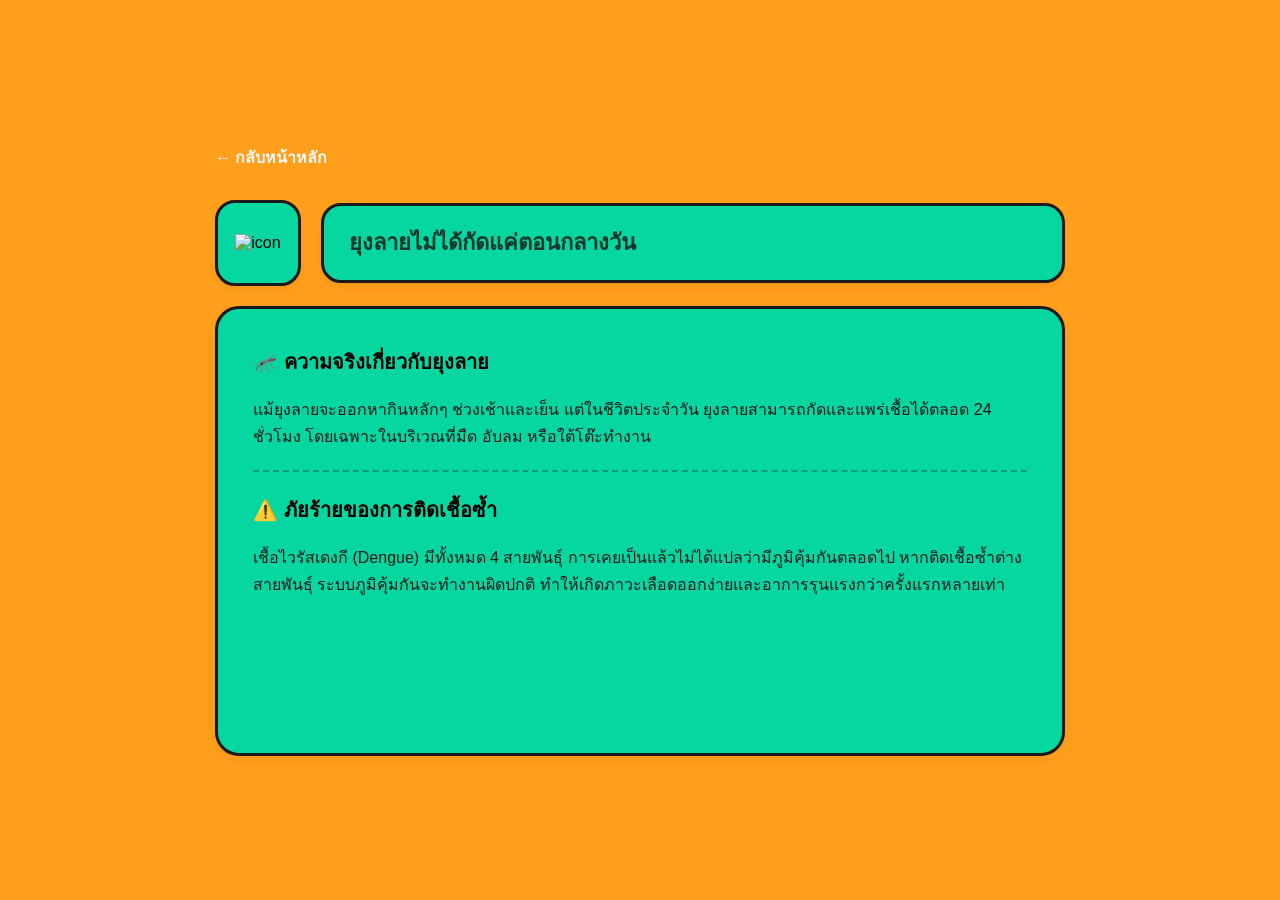
==== 1.ยุงลายไม่ได้กัดแค่ตอนกลางวัน.html @ a129864a "first commit" ====
<html lang="th">
<head>
  <meta charset="UTF-8">
  <meta name="viewport" content="width=device-width, initial-scale=1.0">
  <title>หน้ารายละเอียดหัวข้อย่อย</title>
  <style>
    body {
      font-family: 'Sarabun', 'Prompt', sans-serif;
      background-color: #FF9F1C;
      display: flex;
      justify-content: center;
      align-items: center;
      min-height: 100vh;
      margin: 0;
      padding: 20px;
      box-sizing: border-box;
    }

    /* คอนเทนเนอร์หลักสำหรับจัดวางเลย์เอาต์ */
    .page-container {
      width: 100%;
      max-width: 850px;
      display: flex;
      flex-direction: column;
      gap: 20px;
    }

    /* จัดส่วนแถวบน (b1 และ b3) ให้อยู่ในแนวเดียวกัน */
    .top-row {
      display: flex;
      gap: 20px;
      align-items: center;
    }

    /* กรอบ b1: ช่องใส่ไอคอน */
    .b1-box {
      width: 80px;
      height: 80px;
      background-color: #06D6A0;
      border: 3px solid #1a1a1a;
      border-radius: 20px;
      display: flex;
      align-items: center;
      justify-content: center;
      flex-shrink: 0; /* ป้องกันไม่ให้ไอคอนโดนบีบขนาด */
      box-shadow: 0 4px 6px rgba(0, 0, 0, 0.05);
    }

    .b1-box img {
      max-width: 60%;
      max-height: 60%;
      object-fit: contain;
    }

    /* กรอบ b3: ชื่อหัวข้อย่อย */
    .b3-box {
      flex: 1;
      height: 80px;
      background-color: #06D6A0;
      border: 3px solid #1a1a1a;
      border-radius: 20px;
      display: flex;
      align-items: center;
      padding: 0 25px;
      box-sizing: border-box;
      box-shadow: 0 4px 6px rgba(0, 0, 0, 0.05);
    }

    .b3-title {
      color: #0F382C;
      font-size: 22px;
      font-weight: bold;
      margin: 0;
    }

    /* กรอบ b2: รายละเอียดและข้อมูล */
    .b2-box {
      width: 100%;
      min-height: 450px;
      background-color: #06D6A0;
      border: 3px solid #1a1a1a;
      border-radius: 24px;
      padding: 35px;
      box-sizing: border-box;
      color: #1a1a1a;
      box-shadow: 0 4px 10px rgba(0, 0, 0, 0.05);
    }

    .b2-content {
      font-size: 18px;
      color: #1a1a1a;
      line-height: 1.8;
      margin: 0;
    }

    .b2-content h3 {
      font-size: 20px;
      margin-top: 0;
      margin-bottom: 8px;
      color: #000000;
      font-weight: bold;
    }

    .b2-content p {
      font-size: 16px;
      line-height: 1.7;
      margin-bottom: 20px;
    }

    .divider {
      border: none;
      border-top: 2px dashed #1a1a1a;
      opacity: 0.3;
      margin: 20px 0;
    }

    /* ปุ่มย้อนกลับ (ใส่เพิ่มให้ออปชันสำหรับลิงก์กลับหน้าหลัก) */
    .back-btn {
      display: inline-block;
      margin-bottom: 10px;
      color: #F8F9FA;
      text-decoration: none;
      font-weight: bold;
      font-size: 16px;
    }
    .back-btn:hover {
      text-decoration: underline;
    }

    @media (max-width: 480px) {
      .top-row {
        flex-direction: column;
        align-items: stretch;
      }

      .b1-box {
        align-self: center;
      }
    }
  </style>
</head>
<body>

  <div class="page-container">
    
    <!-- ปุ่มย้อนกลับไปหน้าหลัก (ถ้าต้องการใช้) -->
    <div>
      <a href="index.html" class="back-btn">← กลับหน้าหลัก</a>
    </div>

    <!-- แถวบน: b1 (ไอคอน) และ b3 (หัวข้อ) -->
    <div class="top-row">
      
      <!-- b1: ช่องใส่ไอคอน -->
      <div class="b1-box">
        <img src="https://api.iconify.design/lucide:shield-alert.svg?color=%230F382C" alt="icon">
      </div>

      <!-- b3: ชื่อหัวข้อย่อย -->
      <div class="b3-box">
        <h2 class="b3-title">ยุงลายไม่ได้กัดแค่ตอนกลางวัน</h2>
      </div>

    </div>

    <!-- แถวล่าง: b2 (รายละเอียดข้อมูล) -->
    <div class="b2-box">
      <div class="b2-content">
        <h3>🦟 ความจริงเกี่ยวกับยุงลาย</h3>
        <p>แม้ยุงลายจะออกหากินหลักๆ ช่วงเช้าและเย็น แต่ในชีวิตประจำวัน ยุงลายสามารถกัดและแพร่เชื้อได้ตลอด 24 ชั่วโมง โดยเฉพาะในบริเวณที่มืด อับลม หรือใต้โต๊ะทำงาน</p>

        <hr class="divider">

        <h3>⚠️ ภัยร้ายของการติดเชื้อซ้ำ</h3>
        <p>เชื้อไวรัสเดงกี (Dengue) มีทั้งหมด 4 สายพันธุ์ การเคยเป็นแล้วไม่ได้แปลว่ามีภูมิคุ้มกันตลอดไป หากติดเชื้อซ้ำต่างสายพันธุ์ ระบบภูมิคุ้มกันจะทำงานผิดปกติ ทำให้เกิดภาวะเลือดออกง่ายและอาการรุนแรงกว่าครั้งแรกหลายเท่า</p>
      </div>
    </div>

  </div>
  
</body>
</html>
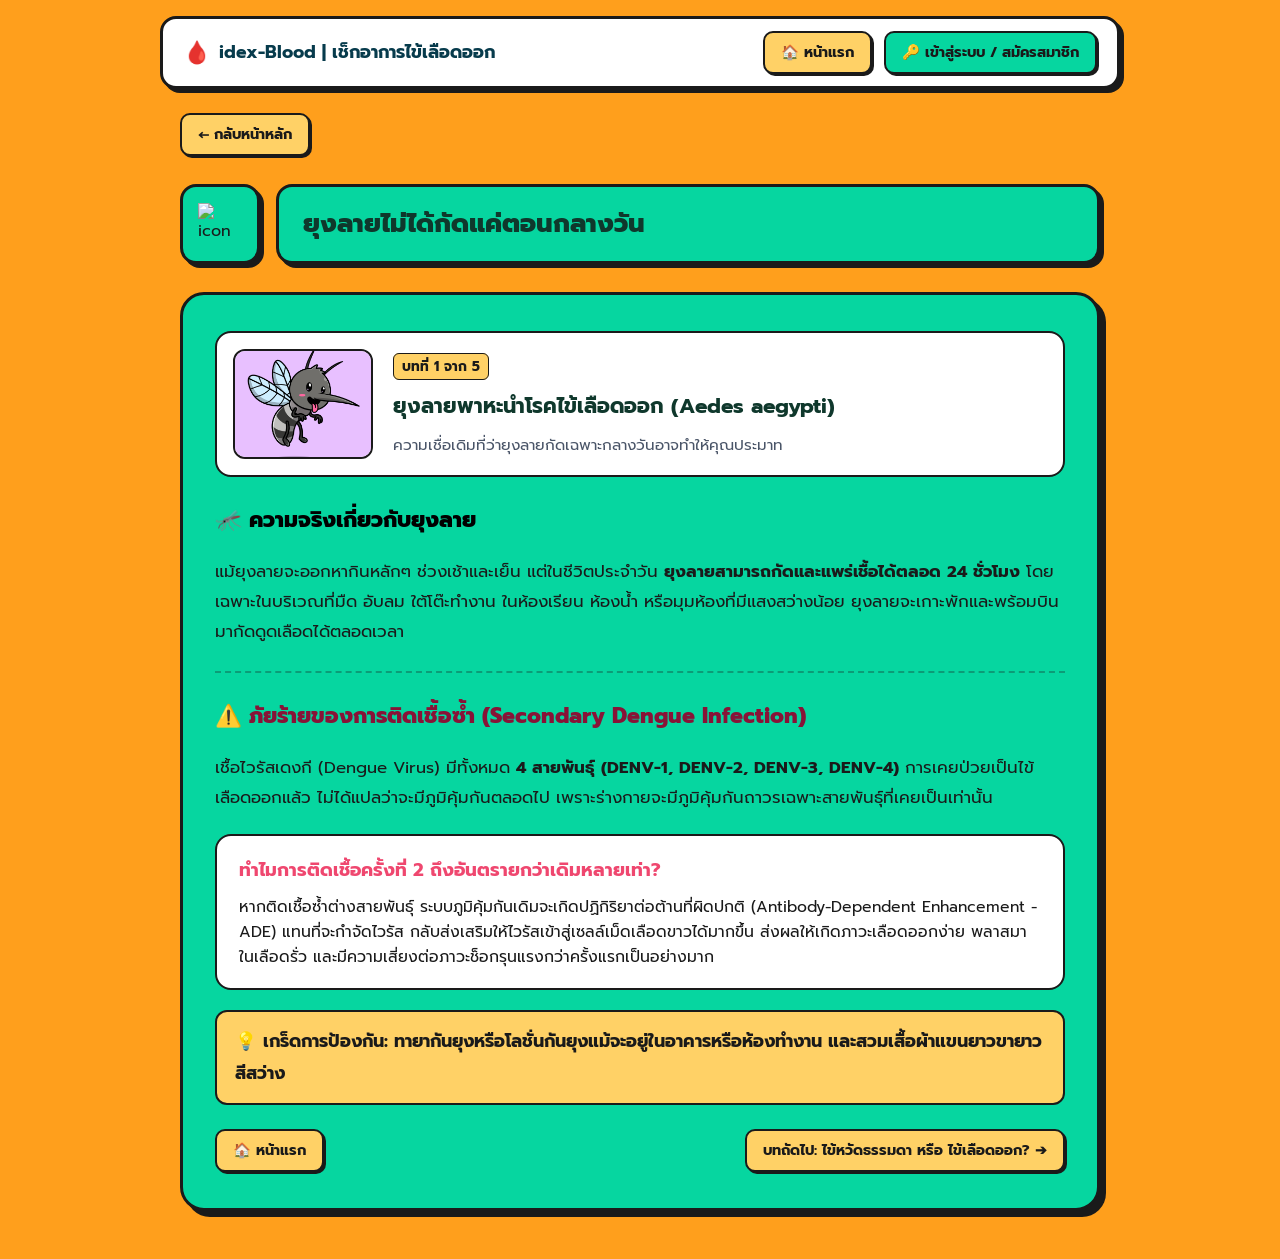
==== commit 6ec1adbb: "Add Netlify dengue app migration" ====
--- a/1.ยุงลายไม่ได้กัดแค่ตอนกลางวัน.html
+++ b/1.ยุงลายไม่ได้กัดแค่ตอนกลางวัน.html
@@ -1,182 +1,92 @@
+<!DOCTYPE html>
 <html lang="th">
 <head>
   <meta charset="UTF-8">
   <meta name="viewport" content="width=device-width, initial-scale=1.0">
-  <title>หน้ารายละเอียดหัวข้อย่อย</title>
-  <style>
-    body {
-      font-family: 'Sarabun', 'Prompt', sans-serif;
-      background-color: #FF9F1C;
-      display: flex;
-      justify-content: center;
-      align-items: center;
-      min-height: 100vh;
-      margin: 0;
-      padding: 20px;
-      box-sizing: border-box;
-    }
-
-    /* คอนเทนเนอร์หลักสำหรับจัดวางเลย์เอาต์ */
-    .page-container {
-      width: 100%;
-      max-width: 850px;
-      display: flex;
-      flex-direction: column;
-      gap: 20px;
-    }
-
-    /* จัดส่วนแถวบน (b1 และ b3) ให้อยู่ในแนวเดียวกัน */
-    .top-row {
-      display: flex;
-      gap: 20px;
-      align-items: center;
-    }
-
-    /* กรอบ b1: ช่องใส่ไอคอน */
-    .b1-box {
-      width: 80px;
-      height: 80px;
-      background-color: #06D6A0;
-      border: 3px solid #1a1a1a;
-      border-radius: 20px;
-      display: flex;
-      align-items: center;
-      justify-content: center;
-      flex-shrink: 0; /* ป้องกันไม่ให้ไอคอนโดนบีบขนาด */
-      box-shadow: 0 4px 6px rgba(0, 0, 0, 0.05);
-    }
-
-    .b1-box img {
-      max-width: 60%;
-      max-height: 60%;
-      object-fit: contain;
-    }
-
-    /* กรอบ b3: ชื่อหัวข้อย่อย */
-    .b3-box {
-      flex: 1;
-      height: 80px;
-      background-color: #06D6A0;
-      border: 3px solid #1a1a1a;
-      border-radius: 20px;
-      display: flex;
-      align-items: center;
-      padding: 0 25px;
-      box-sizing: border-box;
-      box-shadow: 0 4px 6px rgba(0, 0, 0, 0.05);
-    }
-
-    .b3-title {
-      color: #0F382C;
-      font-size: 22px;
-      font-weight: bold;
-      margin: 0;
-    }
-
-    /* กรอบ b2: รายละเอียดและข้อมูล */
-    .b2-box {
-      width: 100%;
-      min-height: 450px;
-      background-color: #06D6A0;
-      border: 3px solid #1a1a1a;
-      border-radius: 24px;
-      padding: 35px;
-      box-sizing: border-box;
-      color: #1a1a1a;
-      box-shadow: 0 4px 10px rgba(0, 0, 0, 0.05);
-    }
-
-    .b2-content {
-      font-size: 18px;
-      color: #1a1a1a;
-      line-height: 1.8;
-      margin: 0;
-    }
-
-    .b2-content h3 {
-      font-size: 20px;
-      margin-top: 0;
-      margin-bottom: 8px;
-      color: #000000;
-      font-weight: bold;
-    }
-
-    .b2-content p {
-      font-size: 16px;
-      line-height: 1.7;
-      margin-bottom: 20px;
-    }
-
-    .divider {
-      border: none;
-      border-top: 2px dashed #1a1a1a;
-      opacity: 0.3;
-      margin: 20px 0;
-    }
-
-    /* ปุ่มย้อนกลับ (ใส่เพิ่มให้ออปชันสำหรับลิงก์กลับหน้าหลัก) */
-    .back-btn {
-      display: inline-block;
-      margin-bottom: 10px;
-      color: #F8F9FA;
-      text-decoration: none;
-      font-weight: bold;
-      font-size: 16px;
-    }
-    .back-btn:hover {
-      text-decoration: underline;
-    }
-
-    @media (max-width: 480px) {
-      .top-row {
-        flex-direction: column;
-        align-items: stretch;
-      }
-
-      .b1-box {
-        align-self: center;
-      }
-    }
-  </style>
+  <title>ยุงลายไม่ได้กัดแค่ตอนกลางวัน | idex-Blood</title>
+  <meta name="description" content="ความจริงเกี่ยวกับยุงลาย พฤติกรรมการกัดตลอด 24 ชั่วโมง และภัยร้ายของการติดเชื้อไวรัสเดงกีซ้ำต่างสายพันธุ์">
+  <meta property="og:site_name" content="idex-Blood เช็กอาการไข้เลือดออก">
+  <meta property="og:title" content="ยุงลายไม่ได้กัดแค่ตอนกลางวัน | idex-Blood">
+  <meta property="og:description" content="ยุงลายสามารถกัดและแพร่เชื้อได้ตลอด 24 ชั่วโมง โดยเฉพาะในบริเวณที่มืด อับลม หรือใต้โต๊ะทำงาน พร้อมภัยร้ายของการติดเชื้อซ้ำ 4 สายพันธุ์">
+  <link rel="stylesheet" href="assets/css/style.css">
+  <link rel="icon" href="data:image/svg+xml,<svg xmlns=%22http://www.w3.org/2000/svg%22 viewBox=%220%22 100 100%22><text y=%22.9em%22 font-size=%2290%22>🦟</text></svg>">
 </head>
 <body>
 
-  <div class="page-container">
+  <!-- Top User & Account Menu -->
+  <nav id="accountMenu" class="account-nav" aria-label="เมนูผู้ใช้งาน" hidden></nav>
+
+  <div class="page-wrapper">
     
-    <!-- ปุ่มย้อนกลับไปหน้าหลัก (ถ้าต้องการใช้) -->
     <div>
-      <a href="index.html" class="back-btn">← กลับหน้าหลัก</a>
+      <a class='btn-nav' href='/'>← กลับหน้าหลัก</a>
     </div>
 
-    <!-- แถวบน: b1 (ไอคอน) และ b3 (หัวข้อ) -->
-    <div class="top-row">
-      
-      <!-- b1: ช่องใส่ไอคอน -->
-      <div class="b1-box">
+    <!-- Article Header -->
+    <header class="article-header">
+      <div class="article-icon-box">
         <img src="https://api.iconify.design/lucide:shield-alert.svg?color=%230F382C" alt="icon">
       </div>
+      <div class="article-title-box">
+        <h1>ยุงลายไม่ได้กัดแค่ตอนกลางวัน</h1>
+      </div>
+    </header>
 
-      <!-- b3: ชื่อหัวข้อย่อย -->
-      <div class="b3-box">
-        <h2 class="b3-title">ยุงลายไม่ได้กัดแค่ตอนกลางวัน</h2>
+    <!-- Main Article Body -->
+    <article class="article-content-card">
+      <div style="font-size: 1.1rem; line-height: 1.8;">
+        
+        <div style="display: flex; gap: 20px; align-items: center; flex-wrap: wrap; margin-bottom: 24px; background: #fff; padding: 16px; border-radius: 16px; border: 2px solid #1a1a1a;">
+          <img src="รูป/img_mosquito.jpg.jpg" alt="ยุงลายตัวพาหะนำโรค" style="width: 140px; height: 110px; object-fit: cover; border-radius: 12px; border: 2px solid #1a1a1a;">
+          <div style="flex: 1; min-width: 240px;">
+            <span style="background: #FFD166; padding: 2px 8px; border-radius: 6px; font-weight: 700; font-size: 0.85rem; border: 1.5px solid #1a1a1a;">บทที่ 1 จาก 5</span>
+            <h2 style="margin: 6px 0; font-size: 1.3rem; color: #0F382C;">ยุงลายพาหะนำโรคไข้เลือดออก (Aedes aegypti)</h2>
+            <p style="margin: 0; font-size: 0.95rem; color: #4A5568;">ความเชื่อเดิมที่ว่ายุงลายกัดเฉพาะกลางวันอาจทำให้คุณประมาท</p>
+          </div>
+        </div>
+
+        <h3 style="font-size: 1.35rem; margin-top: 0; margin-bottom: 10px; color: #000; font-weight: 800;">
+          🦟 ความจริงเกี่ยวกับยุงลาย
+        </h3>
+        <p style="margin-bottom: 20px; font-size: 1.05rem;">
+          แม้ยุงลายจะออกหากินหลักๆ ช่วงเช้าและเย็น แต่ในชีวิตประจำวัน <strong>ยุงลายสามารถกัดและแพร่เชื้อได้ตลอด 24 ชั่วโมง</strong> โดยเฉพาะในบริเวณที่มืด อับลม ใต้โต๊ะทำงาน ในห้องเรียน ห้องน้ำ หรือมุมห้องที่มีแสงสว่างน้อย ยุงลายจะเกาะพักและพร้อมบินมากัดดูดเลือดได้ตลอดเวลา
+        </p>
+
+        <hr style="border: none; border-top: 2px dashed #1a1a1a; opacity: 0.3; margin: 24px 0;">
+
+        <h3 style="font-size: 1.35rem; margin-top: 0; margin-bottom: 10px; color: #881337; font-weight: 800;">
+          ⚠️ ภัยร้ายของการติดเชื้อซ้ำ (Secondary Dengue Infection)
+        </h3>
+        <p style="margin-bottom: 20px; font-size: 1.05rem;">
+          เชื้อไวรัสเดงกี (Dengue Virus) มีทั้งหมด <strong>4 สายพันธุ์ (DENV-1, DENV-2, DENV-3, DENV-4)</strong> การเคยป่วยเป็นไข้เลือดออกแล้ว ไม่ได้แปลว่าจะมีภูมิคุ้มกันตลอดไป เพราะร่างกายจะมีภูมิคุ้มกันถาวรเฉพาะสายพันธุ์ที่เคยเป็นเท่านั้น
+        </p>
+        <div style="background: #FFF; border: 2.5px solid #1A1A1A; border-radius: 16px; padding: 18px 22px; margin-bottom: 20px;">
+          <h4 style="margin: 0 0 8px; color: #EF476F; font-size: 1.15rem;">ทำไมการติดเชื้อครั้งที่ 2 ถึงอันตรายกว่าเดิมหลายเท่า?</h4>
+          <p style="margin: 0; font-size: 0.98rem; line-height: 1.6;">
+            หากติดเชื้อซ้ำต่างสายพันธุ์ ระบบภูมิคุ้มกันเดิมจะเกิดปฏิกิริยาต่อต้านที่ผิดปกติ (Antibody-Dependent Enhancement - ADE) แทนที่จะกำจัดไวรัส กลับส่งเสริมให้ไวรัสเข้าสู่เซลล์เม็ดเลือดขาวได้มากขึ้น ส่งผลให้เกิดภาวะเลือดออกง่าย พลาสมาในเลือดรั่ว และมีความเสี่ยงต่อภาวะช็อกรุนแรงกว่าครั้งแรกเป็นอย่างมาก
+          </p>
+        </div>
+
+        <div style="background: #FFD166; border: 2px solid #1A1A1A; border-radius: 12px; padding: 14px 18px; font-weight: 700; color: #1A1A1A;">
+          💡 <strong>เกร็ดการป้องกัน:</strong> ทายากันยุงหรือโลชั่นกันยุงแม้จะอยู่ในอาคารหรือห้องทำงาน และสวมเสื้อผ้าแขนยาวขายาวสีสว่าง
+        </div>
+
       </div>
 
-    </div>
-
-    <!-- แถวล่าง: b2 (รายละเอียดข้อมูล) -->
-    <div class="b2-box">
-      <div class="b2-content">
-        <h3>🦟 ความจริงเกี่ยวกับยุงลาย</h3>
-        <p>แม้ยุงลายจะออกหากินหลักๆ ช่วงเช้าและเย็น แต่ในชีวิตประจำวัน ยุงลายสามารถกัดและแพร่เชื้อได้ตลอด 24 ชั่วโมง โดยเฉพาะในบริเวณที่มืด อับลม หรือใต้โต๊ะทำงาน</p>
-
-        <hr class="divider">
-
-        <h3>⚠️ ภัยร้ายของการติดเชื้อซ้ำ</h3>
-        <p>เชื้อไวรัสเดงกี (Dengue) มีทั้งหมด 4 สายพันธุ์ การเคยเป็นแล้วไม่ได้แปลว่ามีภูมิคุ้มกันตลอดไป หากติดเชื้อซ้ำต่างสายพันธุ์ ระบบภูมิคุ้มกันจะทำงานผิดปกติ ทำให้เกิดภาวะเลือดออกง่ายและอาการรุนแรงกว่าครั้งแรกหลายเท่า</p>
+      <!-- Navigation Footer -->
+      <div class="article-nav-buttons">
+        <a class='btn-nav' href='/'>🏠 หน้าแรก</a>
+        <a href="2.ไข้หวัดธรรมดา หรือ ไข้เลือดออก.html" class="btn-nav" style="background: #FFD166;">บทถัดไป: ไข้หวัดธรรมดา หรือ ไข้เลือดออก? ➔</a>
       </div>
-    </div>
+    </article>
 
   </div>
-  
+
+  <script type="module">
+    import { setupUserNavbar } from "./assets/js/auth.js";
+    setupUserNavbar();
+  </script>
+
 </body>
-</html>+</html>
+
--- a/assets/css/style.css
+++ b/assets/css/style.css
@@ -0,0 +1,683 @@
+@import url('https://fonts.googleapis.com/css2?family=Prompt:wght@400;500;600;700;800&family=Sarabun:wght@300;400;500;600;700&display=swap');
+
+:root {
+  --bg-primary: #FF9F1C;
+  --color-mint: #06D6A0;
+  --color-dark-teal: #073B4C;
+  --color-forest: #0F382C;
+  --color-coral: #EF476F;
+  --color-yellow: #FFD166;
+  --color-white: #FFFFFF;
+  --color-card-bg: #FFFFFF;
+  --color-black: #1A1A1A;
+  --border-thick: 3px solid #1A1A1A;
+  --border-medium: 2px solid #1A1A1A;
+  --shadow-solid: 4px 4px 0 #1A1A1A;
+  --shadow-solid-lg: 6px 6px 0 #1A1A1A;
+  --shadow-solid-sm: 2px 2px 0 #1A1A1A;
+  --radius-lg: 24px;
+  --radius-md: 16px;
+  --radius-sm: 10px;
+}
+
+* {
+  box-sizing: border-box;
+}
+
+body {
+  font-family: 'Prompt', 'Sarabun', -apple-system, BlinkMacSystemFont, 'Segoe UI', Roboto, sans-serif;
+  background-color: var(--bg-primary);
+  color: var(--color-black);
+  margin: 0;
+  padding: 0;
+  min-height: 100vh;
+  display: flex;
+  flex-direction: column;
+  align-items: center;
+  line-height: 1.6;
+}
+
+a {
+  color: inherit;
+  text-decoration: none;
+}
+
+/* User & Account Navigation Bar */
+.account-nav {
+  width: 100%;
+  max-width: 960px;
+  margin: 16px auto 8px;
+  padding: 12px 20px;
+  background: var(--color-white);
+  border: var(--border-thick);
+  border-radius: var(--radius-md);
+  box-shadow: var(--shadow-solid);
+  display: flex;
+  justify-content: space-between;
+  align-items: center;
+  flex-wrap: wrap;
+  gap: 12px;
+}
+
+.brand-badge {
+  display: flex;
+  align-items: center;
+  gap: 8px;
+  font-weight: 700;
+  font-size: 1.1rem;
+  color: var(--color-dark-teal);
+}
+
+.brand-badge .blood-icon {
+  font-size: 1.4rem;
+}
+
+.user-status {
+  display: flex;
+  align-items: center;
+  gap: 12px;
+  font-size: 0.95rem;
+}
+
+.user-tag {
+  background: #E8F5E9;
+  border: 1.5px solid var(--color-black);
+  padding: 4px 10px;
+  border-radius: var(--radius-sm);
+  font-weight: 600;
+  color: var(--color-forest);
+}
+
+.btn-nav {
+  padding: 8px 16px;
+  border: var(--border-medium);
+  border-radius: var(--radius-sm);
+  font-family: inherit;
+  font-weight: 700;
+  font-size: 0.9rem;
+  cursor: pointer;
+  background: var(--color-yellow);
+  color: var(--color-black);
+  box-shadow: var(--shadow-solid-sm);
+  transition: transform 0.15s ease, box-shadow 0.15s ease;
+  display: inline-flex;
+  align-items: center;
+  gap: 6px;
+}
+
+.btn-nav:hover {
+  transform: translate(-1px, -1px);
+  box-shadow: var(--shadow-solid);
+}
+
+.btn-nav:active {
+  transform: translate(2px, 2px);
+  box-shadow: 0 0 0 #1A1A1A;
+}
+
+.btn-danger {
+  background: var(--color-coral);
+  color: var(--color-white);
+}
+
+/* Page Layout Container */
+.page-wrapper {
+  width: 100%;
+  max-width: 960px;
+  padding: 16px 20px 48px;
+  display: flex;
+  flex-direction: column;
+  gap: 28px;
+}
+
+/* Hero Box (d1) */
+.hero-box {
+  width: 100%;
+  background-color: var(--color-mint);
+  border: var(--border-thick);
+  border-radius: var(--radius-lg);
+  padding: 32px 24px;
+  text-align: center;
+  box-shadow: var(--shadow-solid-lg);
+  position: relative;
+  overflow: hidden;
+}
+
+.hero-tag {
+  display: inline-block;
+  background: var(--color-yellow);
+  color: var(--color-black);
+  border: var(--border-medium);
+  border-radius: 999px;
+  padding: 4px 16px;
+  font-weight: 700;
+  font-size: 0.85rem;
+  margin-bottom: 12px;
+  box-shadow: var(--shadow-solid-sm);
+}
+
+.hero-title {
+  font-weight: 800;
+  font-size: clamp(1.4rem, 4vw, 2rem);
+  color: var(--color-black);
+  margin: 0 0 10px;
+  line-height: 1.4;
+}
+
+.hero-subtitle {
+  font-size: 1rem;
+  color: var(--color-forest);
+  margin: 0;
+  font-weight: 500;
+}
+
+/* Emergency Alert Strip */
+.emergency-strip {
+  background: var(--color-coral);
+  color: var(--color-white);
+  border: var(--border-thick);
+  border-radius: var(--radius-md);
+  padding: 12px 20px;
+  box-shadow: var(--shadow-solid);
+  display: flex;
+  align-items: center;
+  justify-content: space-between;
+  flex-wrap: wrap;
+  gap: 12px;
+  font-weight: 600;
+}
+
+.emergency-strip a {
+  background: var(--color-white);
+  color: var(--color-black);
+  border: var(--border-medium);
+  padding: 6px 14px;
+  border-radius: var(--radius-sm);
+  font-weight: 700;
+  display: inline-flex;
+  align-items: center;
+  gap: 6px;
+  box-shadow: var(--shadow-solid-sm);
+}
+
+/* Grid for The 5 Main Articles */
+.cards-grid {
+  display: grid;
+  grid-template-columns: repeat(3, 1fr);
+  gap: 20px;
+  width: 100%;
+}
+
+.cards-grid-bottom {
+  display: grid;
+  grid-template-columns: repeat(2, 1fr);
+  gap: 20px;
+  width: 100%;
+  max-width: 680px;
+  margin: 0 auto;
+}
+
+.topic-card {
+  display: flex;
+  flex-direction: column;
+  background: var(--color-white);
+  border: var(--border-thick);
+  border-radius: var(--radius-md);
+  box-shadow: var(--shadow-solid);
+  overflow: hidden;
+  transition: transform 0.2s ease, box-shadow 0.2s ease;
+  position: relative;
+}
+
+.topic-card:hover {
+  transform: translateY(-6px);
+  box-shadow: var(--shadow-solid-lg);
+}
+
+.topic-header {
+  background: var(--color-mint);
+  border-bottom: var(--border-thick);
+  padding: 14px 16px;
+  min-height: 72px;
+  display: flex;
+  align-items: center;
+  justify-content: center;
+  text-align: center;
+}
+
+.topic-title {
+  font-size: 1rem;
+  font-weight: 700;
+  color: var(--color-black);
+  margin: 0;
+  line-height: 1.35;
+}
+
+.topic-image-box {
+  width: 100%;
+  height: 150px;
+  background-color: #E2FBF5;
+  overflow: hidden;
+  position: relative;
+  border-bottom: var(--border-medium);
+}
+
+.topic-image-box img {
+  width: 100%;
+  height: 100%;
+  object-fit: cover;
+  transition: transform 0.3s ease;
+}
+
+.topic-card:hover .topic-image-box img {
+  transform: scale(1.08);
+}
+
+.topic-footer {
+  padding: 12px 16px;
+  background: var(--color-white);
+  display: flex;
+  justify-content: space-between;
+  align-items: center;
+  font-size: 0.85rem;
+  font-weight: 700;
+  color: var(--color-forest);
+}
+
+.read-more-arrow {
+  display: inline-flex;
+  align-items: center;
+  gap: 4px;
+  color: var(--color-coral);
+}
+
+/* Interactive Assessment Box */
+.section-panel {
+  background: var(--color-white);
+  border: var(--border-thick);
+  border-radius: var(--radius-lg);
+  padding: 28px;
+  box-shadow: var(--shadow-solid-lg);
+}
+
+.panel-title {
+  font-size: 1.4rem;
+  font-weight: 800;
+  color: var(--color-dark-teal);
+  margin: 0 0 6px;
+  display: flex;
+  align-items: center;
+  gap: 10px;
+}
+
+.panel-description {
+  color: #4A5568;
+  margin: 0 0 20px;
+  font-size: 0.95rem;
+}
+
+/* Symptom Checklist */
+.symptom-list {
+  display: grid;
+  grid-template-columns: repeat(auto-fit, minmax(260px, 1fr));
+  gap: 12px;
+  margin-bottom: 24px;
+}
+
+.symptom-item {
+  display: flex;
+  align-items: flex-start;
+  gap: 10px;
+  padding: 12px 16px;
+  background: #F8F9FA;
+  border: 2px solid #D2D6DC;
+  border-radius: var(--radius-sm);
+  cursor: pointer;
+  transition: all 0.15s ease;
+  user-select: none;
+}
+
+.symptom-item.danger-symptom {
+  border-color: #FEB2B2;
+  background: #FFF5F5;
+}
+
+.symptom-item:hover {
+  border-color: var(--color-black);
+  background: #EDF2F7;
+}
+
+.symptom-item.active {
+  background: #E6FFFA;
+  border-color: var(--color-black);
+  box-shadow: var(--shadow-solid-sm);
+}
+
+.symptom-item.danger-symptom.active {
+  background: #FFE3E3;
+  border-color: var(--color-coral);
+  box-shadow: var(--shadow-solid-sm);
+}
+
+.symptom-item input[type="checkbox"] {
+  width: 20px;
+  height: 20px;
+  margin-top: 2px;
+  accent-color: var(--color-forest);
+  cursor: pointer;
+}
+
+.symptom-text {
+  font-size: 0.92rem;
+  font-weight: 600;
+  line-height: 1.4;
+}
+
+.symptom-badge-danger {
+  display: inline-block;
+  background: var(--color-coral);
+  color: white;
+  font-size: 0.72rem;
+  padding: 2px 6px;
+  border-radius: 4px;
+  margin-left: 6px;
+  font-weight: 700;
+}
+
+/* Assessment Result Box */
+.assessment-result {
+  border: var(--border-thick);
+  border-radius: var(--radius-md);
+  padding: 20px;
+  box-shadow: var(--shadow-solid);
+  margin-top: 16px;
+  transition: all 0.3s ease;
+}
+
+.result-low {
+  background: #D8F3DC;
+  color: #0F382C;
+}
+
+.result-medium {
+  background: #FEF3C7;
+  color: #92400E;
+}
+
+.result-high {
+  background: #FEE2E2;
+  color: #991B1B;
+}
+
+.result-critical {
+  background: #FFE4E6;
+  color: #881337;
+  border-color: var(--color-coral);
+}
+
+.result-title {
+  font-size: 1.25rem;
+  font-weight: 800;
+  margin: 0 0 8px;
+  display: flex;
+  align-items: center;
+  gap: 8px;
+}
+
+.result-advice {
+  margin: 0;
+  font-size: 0.95rem;
+  line-height: 1.6;
+}
+
+/* Dosage Calculator */
+.calc-container {
+  display: flex;
+  flex-direction: column;
+  gap: 16px;
+}
+
+.calc-input-group {
+  display: flex;
+  gap: 12px;
+  align-items: center;
+  flex-wrap: wrap;
+}
+
+.calc-input-group input {
+  padding: 10px 16px;
+  border: var(--border-medium);
+  border-radius: var(--radius-sm);
+  font-size: 1.1rem;
+  font-weight: 700;
+  width: 140px;
+  background: #FFF;
+}
+
+.calc-result-box {
+  background: #E8F7F2;
+  border: var(--border-medium);
+  border-radius: var(--radius-md);
+  padding: 16px 20px;
+  margin-top: 10px;
+}
+
+.calc-result-title {
+  font-weight: 700;
+  color: var(--color-forest);
+  margin: 0 0 6px;
+}
+
+.calc-result-text {
+  font-size: 1.1rem;
+  font-weight: 800;
+  color: var(--color-dark-teal);
+  margin: 0;
+}
+
+/* Form Styles */
+.netlify-form-panel {
+  background: var(--color-white);
+  border: var(--border-thick);
+  border-radius: var(--radius-lg);
+  padding: 28px;
+  box-shadow: var(--shadow-solid-lg);
+}
+
+.form-grid {
+  display: grid;
+  grid-template-columns: 1fr 1fr;
+  gap: 16px;
+}
+
+.form-group-full {
+  grid-column: 1 / -1;
+}
+
+.form-label {
+  display: block;
+  font-weight: 700;
+  font-size: 0.9rem;
+  margin-bottom: 6px;
+  color: var(--color-black);
+}
+
+.form-input, .form-textarea, .form-select {
+  width: 100%;
+  padding: 10px 14px;
+  border: var(--border-medium);
+  border-radius: var(--radius-sm);
+  font-family: inherit;
+  font-size: 0.95rem;
+  background: #FFFFFF;
+}
+
+.form-textarea {
+  min-height: 100px;
+  resize: vertical;
+}
+
+.btn-submit {
+  padding: 12px 24px;
+  background: var(--color-mint);
+  border: var(--border-thick);
+  border-radius: var(--radius-sm);
+  font-family: inherit;
+  font-weight: 800;
+  font-size: 1rem;
+  color: var(--color-black);
+  cursor: pointer;
+  box-shadow: var(--shadow-solid);
+  transition: transform 0.15s ease, box-shadow 0.15s ease;
+}
+
+.btn-submit:hover {
+  transform: translate(-2px, -2px);
+  box-shadow: var(--shadow-solid-lg);
+}
+
+.btn-submit:active {
+  transform: translate(2px, 2px);
+  box-shadow: 0 0 0 #1A1A1A;
+}
+
+.form-alert {
+  padding: 12px 16px;
+  border-radius: var(--radius-sm);
+  border: var(--border-medium);
+  font-weight: 600;
+  margin-bottom: 16px;
+  display: none;
+}
+
+.form-alert.success {
+  display: block;
+  background: #D8F3DC;
+  color: #0F382C;
+}
+
+.form-alert.error {
+  display: block;
+  background: #FFE0E6;
+  color: #8C1833;
+}
+
+/* Detail Article Pages */
+.article-header {
+  display: flex;
+  gap: 16px;
+  align-items: center;
+}
+
+.article-icon-box {
+  width: 80px;
+  height: 80px;
+  background-color: var(--color-mint);
+  border: var(--border-thick);
+  border-radius: var(--radius-md);
+  display: flex;
+  align-items: center;
+  justify-content: center;
+  flex-shrink: 0;
+  box-shadow: var(--shadow-solid);
+}
+
+.article-icon-box img {
+  max-width: 60%;
+  max-height: 60%;
+}
+
+.article-title-box {
+  flex: 1;
+  min-height: 80px;
+  background-color: var(--color-mint);
+  border: var(--border-thick);
+  border-radius: var(--radius-md);
+  display: flex;
+  align-items: center;
+  padding: 16px 24px;
+  box-shadow: var(--shadow-solid);
+}
+
+.article-title-box h1 {
+  color: var(--color-forest);
+  font-size: clamp(1.2rem, 3vw, 1.6rem);
+  font-weight: 800;
+  margin: 0;
+}
+
+.article-content-card {
+  width: 100%;
+  background-color: var(--color-mint);
+  border: var(--border-thick);
+  border-radius: var(--radius-lg);
+  padding: 36px 32px;
+  box-shadow: var(--shadow-solid-lg);
+  color: var(--color-black);
+}
+
+.article-nav-buttons {
+  display: flex;
+  justify-content: space-between;
+  gap: 12px;
+  flex-wrap: wrap;
+  margin-top: 24px;
+}
+
+/* Footer */
+.site-footer {
+  width: 100%;
+  max-width: 960px;
+  margin: 32px auto 16px;
+  text-align: center;
+  padding: 20px;
+  background: rgba(255, 255, 255, 0.4);
+  border: var(--border-medium);
+  border-radius: var(--radius-md);
+  font-size: 0.9rem;
+  color: var(--color-black);
+}
+
+.footer-hotlines {
+  display: flex;
+  justify-content: center;
+  gap: 16px;
+  flex-wrap: wrap;
+  margin-bottom: 10px;
+  font-weight: 700;
+}
+
+/* Responsive adjustments */
+@media (max-width: 820px) {
+  .cards-grid {
+    grid-template-columns: repeat(2, 1fr);
+  }
+  .cards-grid-bottom {
+    grid-template-columns: repeat(2, 1fr);
+    max-width: 100%;
+  }
+}
+
+@media (max-width: 580px) {
+  .cards-grid, .cards-grid-bottom {
+    grid-template-columns: 1fr;
+  }
+  .form-grid {
+    grid-template-columns: 1fr;
+  }
+  .account-nav {
+    flex-direction: column;
+    align-items: stretch;
+    text-align: center;
+  }
+  .user-status {
+    flex-direction: column;
+  }
+  .article-header {
+    flex-direction: column;
+    align-items: stretch;
+  }
+  .article-icon-box {
+    align-self: center;
+  }
+}
